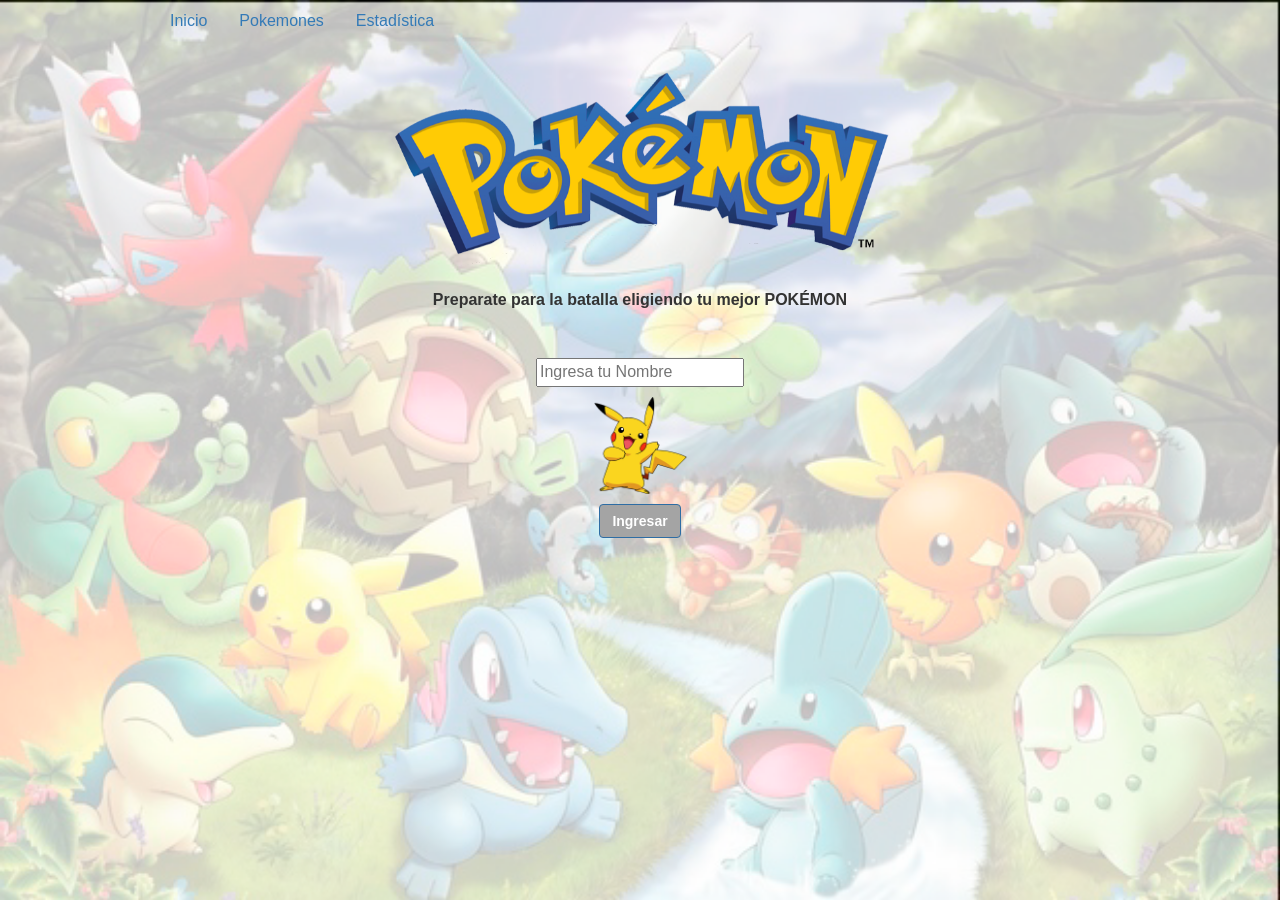
==== src/index.html @ 6394a5e8 "agrego cambios en cards para rotacion en  style. css" ====
<!DOCTYPE html>
<html>

<head>
  <meta charset="utf-8">
  <title>Data Lovers</title>
  <meta name="viewport" content="width=device-width, initial-scale=1.0">
  <link rel="stylesheet" href="css/bootstrap.min.css " />
  <link rel="stylesheet" href="style.css" />

</head>

<body class="bodys">
<!--Navs-->
    <section>
        <div class="container">
        <ul class="nav nav-pills mb-3" id="pills-tab" role="tablist">
          <li class="nav-item">
            <a class="nav-link active" id="pills-home-tab" data-toggle="pill" href="#pills-home" role="tab" aria-controls="pills-home" aria-selected="true">Inicio</a>
          </li>
          <li class="nav-item">
            <a class="nav-link" id="pills-profile-tab" data-toggle="pill" href="#pills-profile" role="tab" aria-controls="pills-profile" aria-selected="false">Pokemones</a>
          </li>
          <li class="nav-item">
            <a class="nav-link" id="pills-contact-tab" data-toggle="pill" href="#pills-contact" role="tab" aria-controls="pills-contact" aria-selected="false">Estadística</a>
          </li>
        </ul>
        <div class="tab-content" id="pills-tabContent">
          <div class="tab-pane fade show active" id="pills-home" role="tabpanel" aria-labelledby="pills-home-tab">...</div>
          <div class="tab-pane fade" id="pills-profile" role="tabpanel" aria-labelledby="pills-profile-tab">...</div>
          <div class="tab-pane fade" id="pills-contact" role="tabpanel" aria-labelledby="pills-contact-tab">...</div>
        </div>
      </div>
      </section>

  <header>
    <div class="container">
      <h1 class="title">
        <img src="./img/Pokemon_Platinum_Version_logo.png" class="img-fluid" alt="Pokemon_Logo">
      </h1>
      <p class="paragraph"><strong> Preparate para la batalla eligiendo tu mejor POKÉMON</strong></p>
    </div>
  </header>

  <div id = "class" class="container">
      <!--Usuario-->
    <section class="section-user">
      <div class="user" id="user">
        <input type="text" id="login" placeholder="Ingresa tu Nombre">
        <img src="../src/img/580b57fcd9996e24bc43c325.png" id="foto" class="img-fluid" alt="Imagen_Pikachu">
        <button type="button" class="btn btn-primary" id="btn_enter"><strong>Ingresar</strong></button>
      </div>
    </section>
  </div>
  
<!--Aquí va el menú y el listado de pokemones-->
  <div id="root" class="container-fluid">
    <!--Aquí va el menú y el listado de pokemones-->
  </div>




  <script src="https://code.jquery.com/jquery-3.3.1.slim.min.js" integrity="sha384-q8i/X+965DzO0rT7abK41JStQIAqVgRVzpbzo5smXKp4YfRvH+8abtTE1Pi6jizo"
    crossorigin="anonymous"></script>
  <script src="https://cdnjs.cloudflare.com/ajax/libs/popper.js/1.14.6/umd/popper.min.js" integrity="sha384-wHAiFfRlMFy6i5SRaxvfOCifBUQy1xHdJ/yoi7FRNXMRBu5WHdZYu1hA6ZOblgut"
    crossorigin="anonymous"></script>
  <script src="https://stackpath.bootstrapcdn.com/bootstrap/4.2.1/js/bootstrap.min.js" integrity="sha384-B0UglyR+jN6CkvvICOB2joaf5I4l3gm9GU6Hc1og6Ls7i6U/mkkaduKaBhlAXv9k"
    crossorigin="anonymous"></script>

  <script src="./data/pokemon/pokemon.js"></script>

  <script src="data.js"></script>
  <script src="main.js"></script>
  <script src="js/jquery.js"></script>
  <script src="js/bootstrap.min.js">  </script>
</body>

</html>
---- src/style.css ----
#foto{
    width: 10%;
}

input[type=checkbox]{
  height: 12px;
  width: 27px;  
  position: relative;
  -webkit-appearance: none;
  background: #c6c6c6;
  outline: none;
  border-radius: 20px;
  box-shadow: inset 0 0 5px rgba(0,0,0,.2);
  transition: .5s;
}

input:checked[type="checkbox"]{
  background: #bada55;
}

input[type="checkbox"]:before
{
  content: '';
  position: absolute;
  width: 12px;
  height: 12px;
  border-radius: 20px;
  top:0;
  left: 0;
  background: #fff;
  transform: scale(1.1);
  box-shadow: 0 2px 5px rgba(0,0,0,.2);
  transition: .5s;
}
input:checked[type=checkbox]:before{
  left: 15px;
}

ul {
  list-style: none;
}

li  span {
  font-family: "Flexo-Medium",arial,sans-serif;
  cursor: pointer;
  float: left;
  height: 28px;
  margin: 0 0.75em 0 0;
  text-align: center;
  list-style: none;  
}

label {
  font-family: "Flexo-Regular",arial,sans-serif;
  float: left;
  font-size: 167.5%;
  text-transform: none;
  color: #fff;
  display: flex;
}

.results li h5 {
  font-family: "Flexo-Demi",arial,sans-serif;
  color: #313131;
  text-transform: none;
  font-size: 145%;
  margin-bottom: 5px;
}
.results li{
  clear: both;
  position: relative;
  top: -5px;
  padding-left: 7.2525%;
}
h5{
  font-size: 20px;
  margin-bottom: 5px;
  margin: 0.5em 0;
  color: #333333;
}

figure{
  background: #F2F2F2;  
}

.searchDIV{
  flex-flow: row wrap;
  justify-content: center;
  align-content: center;
  text-align: center;
  display: flex;
  align-items: center;
}

.button-search {
  background-image: url(../src/img/search.png);
  background-position: center;
  background-repeat: no-repeat;
  background-color: #ee6b2f;
  clear: none;
  height: 40px;
  width: 40px;
  border: none;
  border-radius: 5px;
  margin: 1.5%;
  text-align: center;
  cursor: pointer;
  vertical-align: middle;
  box-sizing: border-box;
  display: inline-block;
}

.id {
  font-family: "Flexo-Bold",arial,sans-serif;
  color: #919191;
  font-size: 80%;
}

body {
  font-family: "Flexo-Regular",arial,sans-serif;
  font-size: 16px;
  color: #fff;
}

.title{
  color: #333333;
  cursor: default;
  font-size: 187.5%;
  line-height: 125%;
  text-transform: none;
  font-family: "Flexo-Regular",arial,sans-serif;
  margin:auto;
}


.container{
  width: 90%;
  max-width: 1000px;
  margin:auto;
  /* Flex */
  display: flex;
  flex-flow:row wrap;
}
header{
  width: 100%;
  padding: 20px;

  /* Flex */
  display: flex;
  justify-content: space-between;
  align-items: center;
  text-align: center;
  /* flex-flow: row wrap; */
  flex-direction: row;
  flex-wrap: wrap;
}
header .container p{
  color: #333333;
  font-family: "Flexo-Regular",arial,sans-serif;
  line-height: 57.5px;
  margin:auto;
}

.user{
  display: flex;
  justify-content: center;
  align-items: center;  
  /* flex-direction: column;
  flex-wrap: wrap; */
  flex-flow: column wrap;
}
.user input{
  color: #333333;
  margin: 10px;
  
}
.section-user{
  width: 100%;
  margin:auto;
}

.btn{
  background-color: #a4a4a4;
  color: #fff;
  margin: 10px;
}

.colors{
  background: green;
}

.pokedex-filter {
  /*clear: both;*/
  /*background: #bbbbbba8;*/
  background-color: #919191;
  border-color: #212121;
  border-style: solid;
  border-radius: 10%;
  /*overflow: hidden;*/
  width: 100%;
  display: flex;
  font-family: Sans-serif;
}

.pill {
  /*border: 2px solid #a4a4a4;
  border-radius: 5px;*/
  line-height: 28px;
  width: 50%;
  /*background: #f39c12;*/
  margin: 2.5px;
  text-align: center;  
}

.spanSelectType{
  align-content: center;
  justify-content: center;
  display: flex;
  flex-wrap: wrap;
  margin-left: 10px;
}

.ul-filter-list{
  float: left;
  width: 100%;
  columns:2;
  height:300px;
  padding: 0px;
  margin: 0px;
  vertical-align: baseline;
}

.filter-column-div{
  clear: both;
  justify-content: space-between;
  align-content: center;
  text-align: center;
  display: block;
  align-items: center;
  float:left;
  position: relative;
  margin: 1em 0 0 0;
}

.paragraph{
    font-family: Sans-serif;
}

img{
  width: 65%;
}

.bodys{
  background-image: url("img/pokemones.png");
  background-size: 100%;
  background-attachment: fixed;
  background-position: center top;
  background-size: cover;
}

.container-fluid {
  display: flex;
  flex-direction: row;
  align-content: flex-end;
  flex-wrap: wrap;
  align-items: baseline;
}

.card {
  width: 270px;
  height: 270px;
  margin: 1em;
  background: -webkit-linear-gradient(100deg, #b8b9b8 30%, #ffffff 70%);
  box-shadow: 0 20px 50px rgba(0,0,0,.1);
  border-radius: 1em;
  text-align: center;
  align-content: flex-start;
  position: relative;
  transition: .7s;
  transform-style: preserve-3d;
  transform-origin: 100% 25px;
}
.card:hover, .card.flip{
  transform: rotateY(180deg);
  -webkit-transform: rotateY(180deg)
}
.card .box {
  text-align: center;
  padding: 1.25em;
  width: 100%;
  /*-webkit-perspective: 800;*/
}
.card .box .img {
  width: 120px;
  height: 120px;
  margin: 0 auto;
}
.card .box .img img {
  width: 100%;
  height: 100%;
}
.card .box h2 {
  font-size: 20px;
  color: #262626;
  margin: 1.25em auto;
}
.card .box h2 span {
  font-size: 14px;
  background: #e91e63;
  color: #fff;
  display: inline-block;
  padding: 0.25em 0.6em;
  border-radius: 15px;
}
.card .box p {
  color: #262626;
}
.card .box span {
  display: inline-flex;
}

#root {
  display: block;
}



/*.front, .back{
  position: absolute;
  width: 100%;
  height: 100%;
  -webkit-backface-visibility: hidden;
  backface-visibility: hidden;
  text-align: center;
}
.front{
  transform: rotateX(0deg);
  z-index: 2;
  color: #FFF;
  font: 1em/1.8em Arial;
  display: flex;
  align-items: center;
  justify-content: center;
}
.back{
  transform: rotateY(180deg);
  background: repeating-linear-gradient(
    -45deg,
    #ececec,
    #ececec 10px,
    #dedede 10px,
    #dedede 20px
  );
}*/
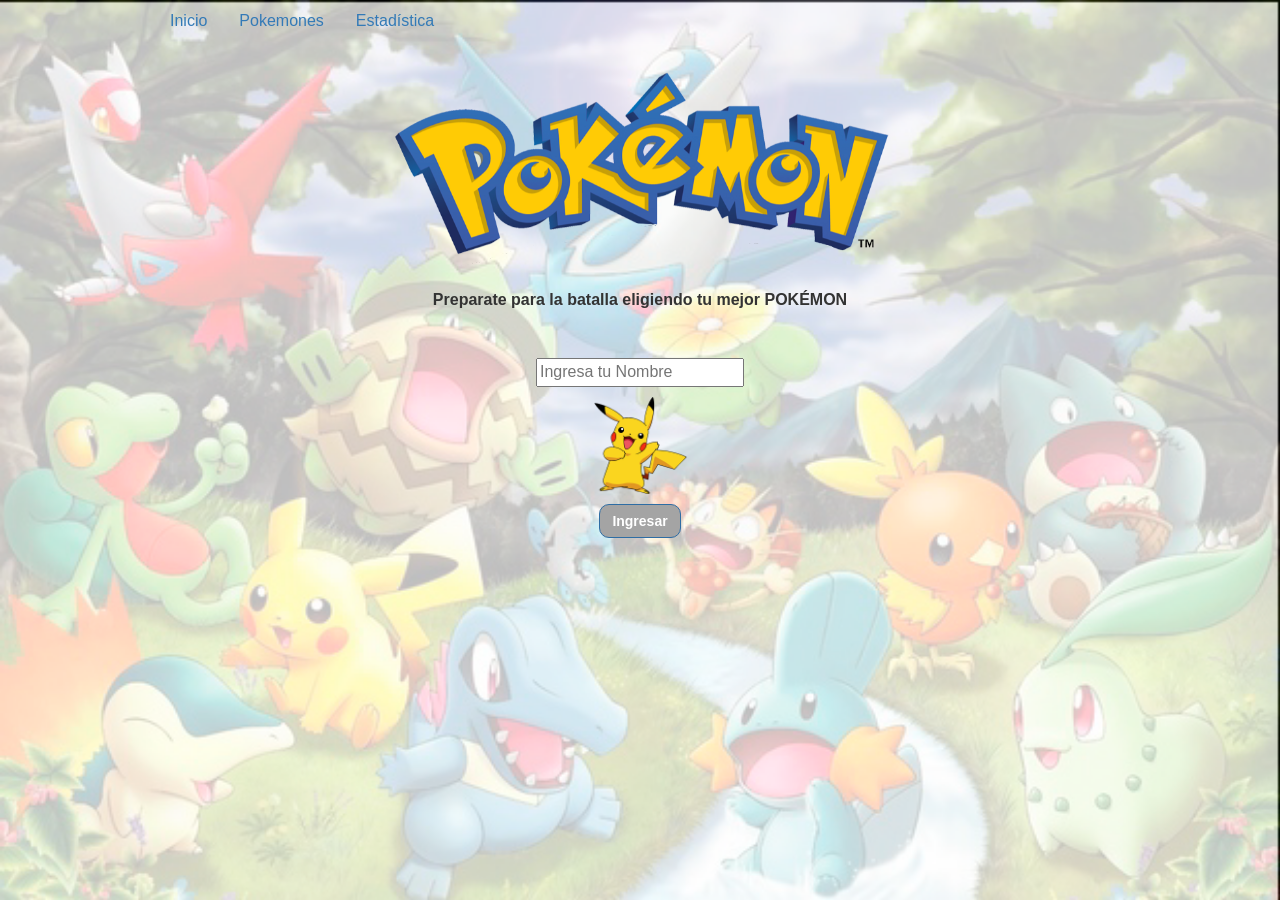
==== commit e6c1fcb4: "agregando div a ordenar y actualizando style.css" ====
--- a/src/index.html
+++ b/src/index.html
@@ -52,14 +52,14 @@
       </div>
     </section>
   </div>
-  
-<!--Aquí va el menú y el listado de pokemones-->
+
+  <div id='menu' class="container">
+    <!--Menú de opniones-->
+  </div>
+  <!--Aquí va el menú y el listado de pokemones-->  
   <div id="root" class="container-fluid">
-    <!--Aquí va el menú y el listado de pokemones-->
+        
   </div>
-
-
-
 
   <script src="https://code.jquery.com/jquery-3.3.1.slim.min.js" integrity="sha384-q8i/X+965DzO0rT7abK41JStQIAqVgRVzpbzo5smXKp4YfRvH+8abtTE1Pi6jizo"
     crossorigin="anonymous"></script>
--- a/src/style.css
+++ b/src/style.css
@@ -1,39 +1,9 @@
 #foto{
-    width: 10%;
-}
-
-input[type=checkbox]{
-  height: 12px;
-  width: 27px;  
-  position: relative;
-  -webkit-appearance: none;
-  background: #c6c6c6;
-  outline: none;
-  border-radius: 20px;
-  box-shadow: inset 0 0 5px rgba(0,0,0,.2);
-  transition: .5s;
-}
-
-input:checked[type="checkbox"]{
-  background: #bada55;
-}
-
-input[type="checkbox"]:before
-{
-  content: '';
-  position: absolute;
-  width: 12px;
-  height: 12px;
-  border-radius: 20px;
-  top:0;
-  left: 0;
-  background: #fff;
-  transform: scale(1.1);
-  box-shadow: 0 2px 5px rgba(0,0,0,.2);
-  transition: .5s;
-}
-input:checked[type=checkbox]:before{
-  left: 15px;
+  width: 10%;
+}
+
+img{
+  width: 65%;
 }
 
 ul {
@@ -83,15 +53,64 @@
   background: #F2F2F2;  
 }
 
-.searchDIV{
+.bodys{
+  background-image: url("img/pokemones.png");
+  background-size: 100%;
+  background-attachment: fixed;
+  background-position: center top;
+  background-size: cover;
+  font-family: "Flexo-Regular",arial,sans-serif;
+  font-size: 16px;
+  color: #fff;
+}
+/*barra de busqueda*/
+.search-div{
   flex-flow: row wrap;
   justify-content: center;
   align-content: center;
   text-align: center;
   display: flex;
   align-items: center;
-}
-
+  display: inline-block;
+}
+
+.search-div .middle-o .container-order{
+  /*clear: both;*/
+  /*background: #bbbbbba8;*/
+  height: 300px;
+  background-color: #919191;
+  border-color: #212121;
+  border-style: solid;
+  border-radius: 10px;
+  /*overflow: hidden;*/
+  width: 100%;
+  display: flex;
+  font-family: Sans-serif;
+  display: inline-block;
+}
+
+/*spans*/
+.container-span{
+  clear: both;
+  justify-content: space-between;
+  align-content: center;
+  text-align: center;
+  align-items: center;
+  float:left;
+  position: relative;
+  margin: 1em 0 0 0;
+  padding: 10px;
+  display: inline-block;
+  /*border-radius: 10px;*/
+}
+
+
+/*Color letras de input de busqueda*/
+#id-poke-search{
+  color: black;
+}
+
+/*Boton lupa de busqueda*/
 .button-search {
   background-image: url(../src/img/search.png);
   background-position: center;
@@ -110,18 +129,16 @@
   display: inline-block;
 }
 
-.id {
-  font-family: "Flexo-Bold",arial,sans-serif;
-  color: #919191;
-  font-size: 80%;
-}
-
-body {
-  font-family: "Flexo-Regular",arial,sans-serif;
-  font-size: 16px;
-  color: #fff;
-}
-
+#box-filter-order {
+  align-content: center;
+  justify-content: center;
+  display: flex;
+  flex-wrap: wrap;
+  margin-left: 10px;
+   display: inline-block;
+}
+
+/*Me deja titulo al centro*/
 .title{
   color: #333333;
   cursor: default;
@@ -132,7 +149,6 @@
   margin:auto;
 }
 
-
 .container{
   width: 90%;
   max-width: 1000px;
@@ -141,10 +157,10 @@
   display: flex;
   flex-flow:row wrap;
 }
+
 header{
   width: 100%;
   padding: 20px;
-
   /* Flex */
   display: flex;
   justify-content: space-between;
@@ -183,24 +199,13 @@
   background-color: #a4a4a4;
   color: #fff;
   margin: 10px;
+  border-radius: 10px;
 }
 
 .colors{
   background: green;
 }
 
-.pokedex-filter {
-  /*clear: both;*/
-  /*background: #bbbbbba8;*/
-  background-color: #919191;
-  border-color: #212121;
-  border-style: solid;
-  border-radius: 10%;
-  /*overflow: hidden;*/
-  width: 100%;
-  display: flex;
-  font-family: Sans-serif;
-}
 
 .pill {
   /*border: 2px solid #a4a4a4;
@@ -212,58 +217,17 @@
   text-align: center;  
 }
 
-.spanSelectType{
-  align-content: center;
-  justify-content: center;
-  display: flex;
-  flex-wrap: wrap;
-  margin-left: 10px;
-}
-
-.ul-filter-list{
-  float: left;
-  width: 100%;
-  columns:2;
-  height:300px;
-  padding: 0px;
-  margin: 0px;
-  vertical-align: baseline;
-}
-
-.filter-column-div{
-  clear: both;
-  justify-content: space-between;
-  align-content: center;
-  text-align: center;
-  display: block;
-  align-items: center;
-  float:left;
-  position: relative;
-  margin: 1em 0 0 0;
-}
-
 .paragraph{
     font-family: Sans-serif;
 }
 
-img{
-  width: 65%;
-}
-
-.bodys{
-  background-image: url("img/pokemones.png");
-  background-size: 100%;
-  background-attachment: fixed;
-  background-position: center top;
-  background-size: cover;
-}
-
-.container-fluid {
-  display: flex;
-  flex-direction: row;
-  align-content: flex-end;
-  flex-wrap: wrap;
-  align-items: baseline;
+#flip-container{
+  -webkit-perspective: 1000px;
+  perspective: 1000px;
+  padding: 50px;
+  position: relative;
+  margin: 10px auto;
+  width: 500px;
 }
 
 .card {
@@ -276,74 +240,36 @@
   text-align: center;
   align-content: flex-start;
   position: relative;
-  transition: .7s;
+  transition: transform 0.4s;
   transform-style: preserve-3d;
-  transform-origin: 100% 25px;
-}
-.card:hover, .card.flip{
-  transform: rotateY(180deg);
-  -webkit-transform: rotateY(180deg)
-}
-.card .box {
-  text-align: center;
-  padding: 1.25em;
-  width: 100%;
-  /*-webkit-perspective: 800;*/
-}
-.card .box .img {
-  width: 120px;
-  height: 120px;
-  margin: 0 auto;
-}
-.card .box .img img {
+}
+
+.front, .back{
+  position: absolute;
   width: 100%;
   height: 100%;
-}
-.card .box h2 {
-  font-size: 20px;
-  color: #262626;
-  margin: 1.25em auto;
-}
-.card .box h2 span {
-  font-size: 14px;
-  background: #e91e63;
-  color: #fff;
-  display: inline-block;
-  padding: 0.25em 0.6em;
-  border-radius: 15px;
-}
-.card .box p {
-  color: #262626;
-}
-.card .box span {
-  display: inline-flex;
-}
-
-#root {
-  display: block;
-}
-
-
-
-/*.front, .back{
-  position: absolute;
-  width: 100%;
-  height: 100%;
+  top: 0;
+  left: 0;
   -webkit-backface-visibility: hidden;
   backface-visibility: hidden;
   text-align: center;
-}
+  display: block;
+  color: white;
+  text-align: center;
+  font-size: 4em;
+  padding: 15px;
+  box-shadow: 3px 5px 20px 2px rgba(0, 0, 0, 0.25);
+}
+
 .front{
-  transform: rotateX(0deg);
   z-index: 2;
   color: #FFF;
   font: 1em/1.8em Arial;
   display: flex;
   align-items: center;
-  justify-content: center;
 }
 .back{
-  transform: rotateY(180deg);
+  transform: rotateY(180deg) perspective(600px); 
   background: repeating-linear-gradient(
     -45deg,
     #ececec,
@@ -351,4 +277,49 @@
     #dedede 10px,
     #dedede 20px
   );
-}*/
+  padding: 15px
+  /*-webkit-transform: rotateY( 180deg );
+  -moz-transform: rotateY( 180deg );
+  -o-transform: rotateY( 180deg );
+  transform: rotateY( 180deg );*/
+}
+
+.card:hover, .card.flip{
+  transform: rotateY(180deg);
+  -webkit-transform: rotateY(180deg)
+}
+.card .box {
+  text-align: center;
+  padding: 1.25em;
+  width: 100%;
+  /*-webkit-perspective: 800;*/
+}
+.card .box .img {
+  width: 120px;
+  height: 120px;
+  margin: 0 auto;
+}
+.card .box .img img {
+  width: 100%;
+  height: 100%;
+}
+.card .box h2 {
+  font-size: 20px;
+  color: #262626;
+  margin: 1.25em auto;
+}
+.card .box h2 span {
+  font-size: 14px;
+  background: #e91e63;
+  color: #fff;
+  display: inline-block;
+  padding: 0.25em 0.6em;
+  border-radius: 15px;
+}
+.card .box p {
+  color: #262626;
+}
+.card .box span {
+  display: inline-flex;
+}
+
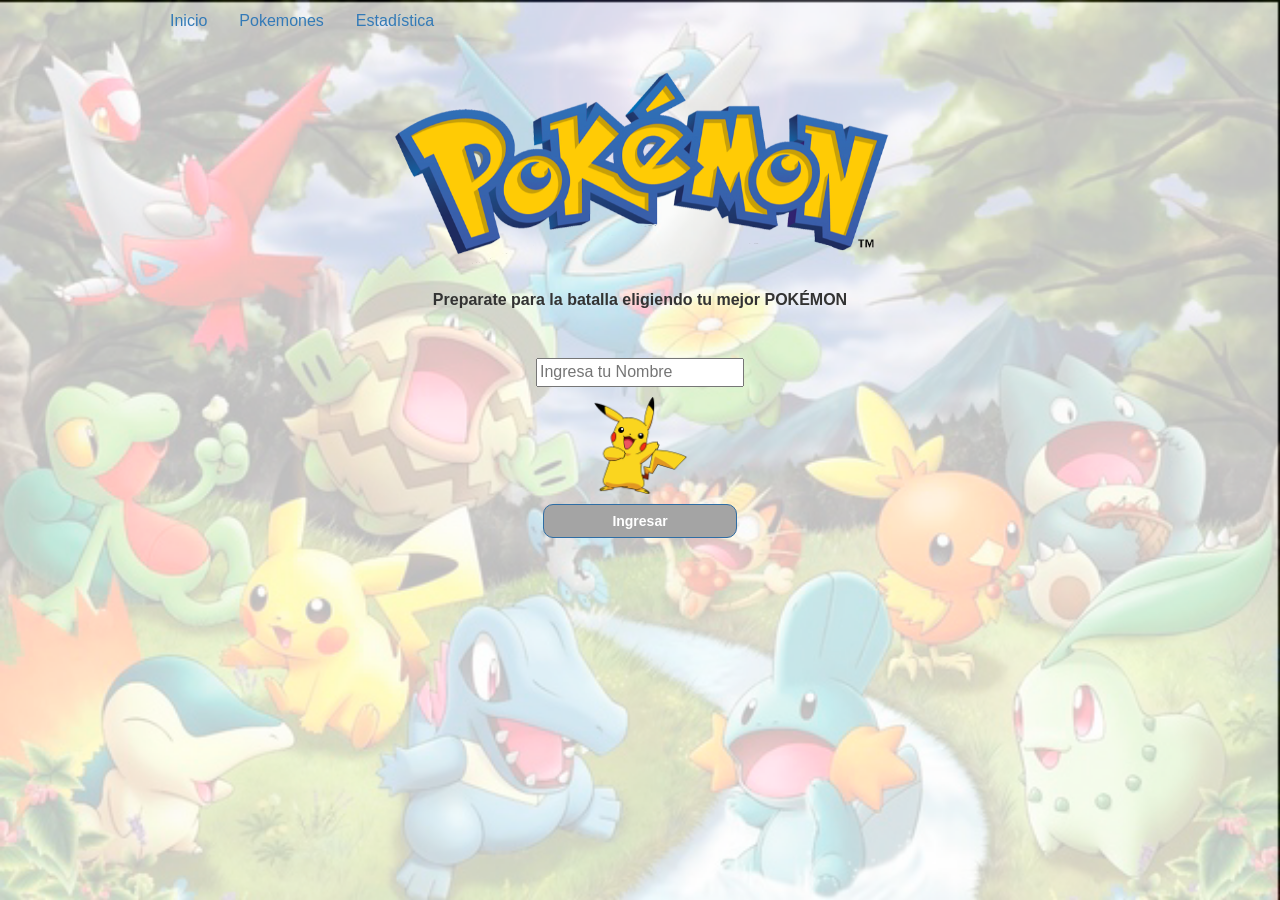
==== commit c62f7d9c: "modificando section desde label a order en main.js y modificando menu de filtro en style.css" ====
--- a/src/index.html
+++ b/src/index.html
@@ -36,7 +36,8 @@
   <header>
     <div class="container">
       <h1 class="title">
-        <img src="./img/Pokemon_Platinum_Version_logo.png" class="img-fluid" alt="Pokemon_Logo">
+        <img src="./img/Pokemon_Platinum_Version_logo.png" class="img-fluid" alt="Pokemon_Logo"><br>
+       <!--<img src="./img/go.png" class="img-go" alt="go_Logo">-->
       </h1>
       <p class="paragraph"><strong> Preparate para la batalla eligiendo tu mejor POKÉMON</strong></p>
     </div>
--- a/src/style.css
+++ b/src/style.css
@@ -2,9 +2,13 @@
   width: 10%;
 }
 
-img{
+.img-fluid{
   width: 65%;
 }
+
+/*.img-go{
+  width: 20%;
+}*/
 
 ul {
   list-style: none;
@@ -74,7 +78,7 @@
   display: inline-block;
 }
 
-.search-div .middle-o .container-order{
+.containment-pokes{
   /*clear: both;*/
   /*background: #bbbbbba8;*/
   height: 300px;
@@ -87,23 +91,14 @@
   display: flex;
   font-family: Sans-serif;
   display: inline-block;
-}
-
-/*spans*/
-.container-span{
-  clear: both;
-  justify-content: space-between;
-  align-content: center;
-  text-align: center;
-  align-items: center;
-  float:left;
-  position: relative;
-  margin: 1em 0 0 0;
-  padding: 10px;
-  display: inline-block;
-  /*border-radius: 10px;*/
-}
-
+
+  justify-content:center;
+  display: flex;
+  position: relative;
+	margin-left:50px;
+	margin-top:-150px;
+  padding:30px;
+}
 
 /*Color letras de input de busqueda*/
 #id-poke-search{
@@ -135,7 +130,7 @@
   display: flex;
   flex-wrap: wrap;
   margin-left: 10px;
-   display: inline-block;
+  display: inline-block;
 }
 
 /*Me deja titulo al centro*/
@@ -194,32 +189,48 @@
   width: 100%;
   margin:auto;
 }
-
+/*Boton ingresar*/
 .btn{
+  width: 20%;
+  height: 20%;
   background-color: #a4a4a4;
   color: #fff;
   margin: 10px;
   border-radius: 10px;
-}
-
-.colors{
-  background: green;
-}
-
-
-.pill {
-  /*border: 2px solid #a4a4a4;
-  border-radius: 5px;*/
-  line-height: 28px;
-  width: 50%;
-  /*background: #f39c12;*/
-  margin: 2.5px;
-  text-align: center;  
+  float: left;
 }
 
 .paragraph{
     font-family: Sans-serif;
 }
+
+/*spans*/
+.span-filter{
+  background-color: #919191;
+  border-radius: 10px;
+  border-color: #212121;
+  border-style: solid;
+  border-radius: 10px;
+  text-align: center;
+  width: 20%;
+  height: 20%;
+  margin :auto; 
+}
+
+.container-span{
+  justify-content:center;
+  display: flex;
+  position: relative;
+	margin-left:50px;
+	margin-top:-150px;
+  padding:30px;
+}
+
+/*.container-fluid{
+display: grid;
+grid-template-columns: auto auto auto;
+padding: 10px;
+}*/
 
 #flip-container{
   -webkit-perspective: 1000px;
@@ -233,16 +244,17 @@
 .card {
   width: 270px;
   height: 270px;
-  margin: 1em;
   background: -webkit-linear-gradient(100deg, #b8b9b8 30%, #ffffff 70%);
   box-shadow: 0 20px 50px rgba(0,0,0,.1);
-  border-radius: 1em;
+  border-radius: 10px;
   text-align: center;
   align-content: flex-start;
   position: relative;
-  transition: transform 0.4s;
+  transition: 0.6s;
   transform-style: preserve-3d;
-}
+  margin: 1em;
+}
+
 
 .front, .back{
   position: absolute;
@@ -259,29 +271,29 @@
   font-size: 4em;
   padding: 15px;
   box-shadow: 3px 5px 20px 2px rgba(0, 0, 0, 0.25);
+  border-radius: 10px;
+
 }
 
 .front{
+  transform: rotateY(0deg);
   z-index: 2;
   color: #FFF;
   font: 1em/1.8em Arial;
   display: flex;
   align-items: center;
+  justify-content: center;
 }
 .back{
   transform: rotateY(180deg) perspective(600px); 
   background: repeating-linear-gradient(
-    -45deg,
+    45deg,
     #ececec,
     #ececec 10px,
     #dedede 10px,
     #dedede 20px
   );
   padding: 15px
-  /*-webkit-transform: rotateY( 180deg );
-  -moz-transform: rotateY( 180deg );
-  -o-transform: rotateY( 180deg );
-  transform: rotateY( 180deg );*/
 }
 
 .card:hover, .card.flip{
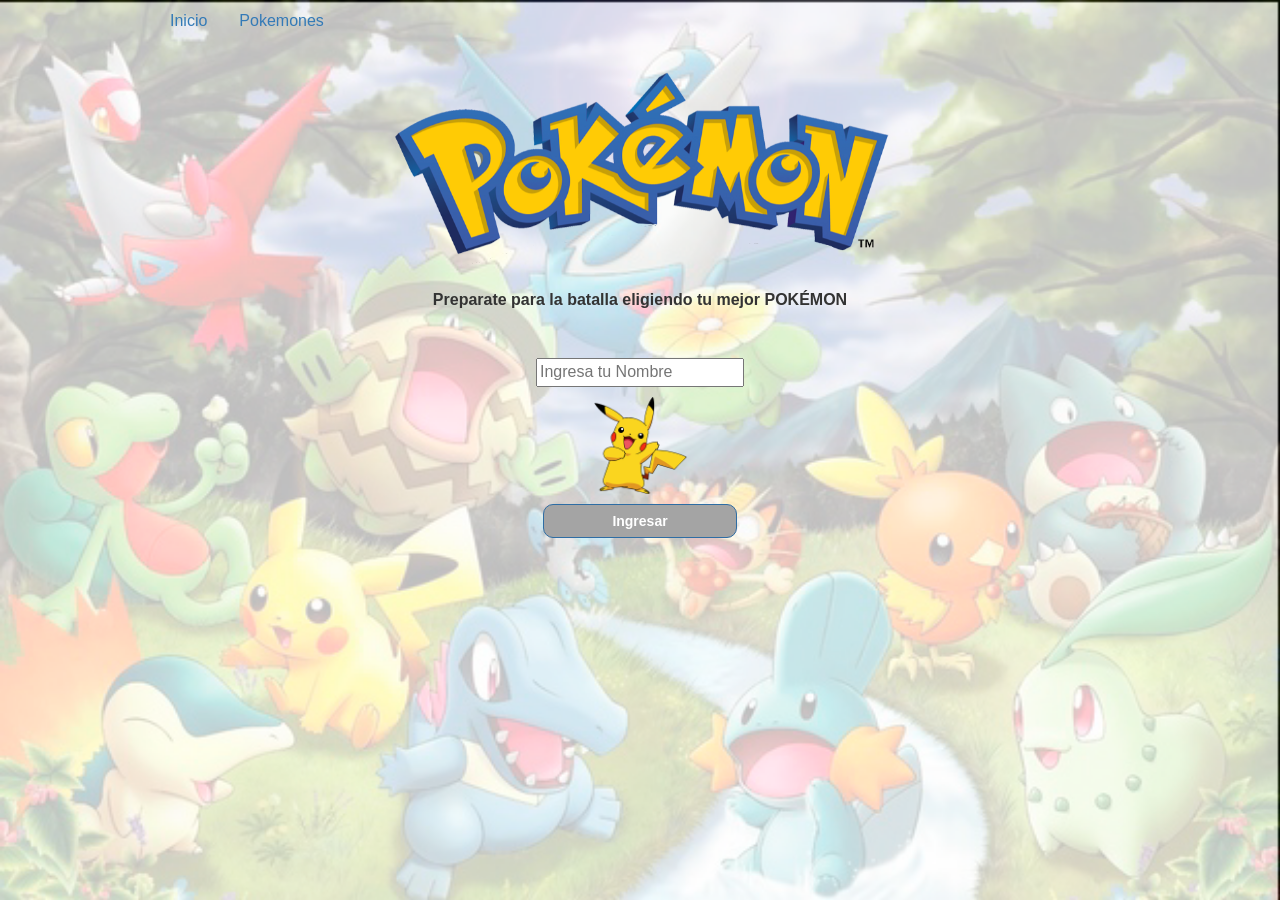
==== commit b3615954: "Elimina etiqueta Estadística" ====
--- a/src/index.html
+++ b/src/index.html
@@ -21,14 +21,10 @@
           <li class="nav-item">
             <a class="nav-link" id="pills-profile-tab" data-toggle="pill" href="#pills-profile" role="tab" aria-controls="pills-profile" aria-selected="false">Pokemones</a>
           </li>
-          <li class="nav-item">
-            <a class="nav-link" id="pills-contact-tab" data-toggle="pill" href="#pills-contact" role="tab" aria-controls="pills-contact" aria-selected="false">Estadística</a>
-          </li>
         </ul>
         <div class="tab-content" id="pills-tabContent">
           <div class="tab-pane fade show active" id="pills-home" role="tabpanel" aria-labelledby="pills-home-tab">...</div>
           <div class="tab-pane fade" id="pills-profile" role="tabpanel" aria-labelledby="pills-profile-tab">...</div>
-          <div class="tab-pane fade" id="pills-contact" role="tabpanel" aria-labelledby="pills-contact-tab">...</div>
         </div>
       </div>
       </section>
--- a/src/style.css
+++ b/src/style.css
@@ -4,25 +4,33 @@
 
 .img-fluid{
   width: 65%;
+}
+
+/*Me deja titulo al centro*/
+.title{
+  color: #333333;
+  cursor: default;
+  font-size: 187.5%;
+  line-height: 125%;
+  text-transform: none;
+  font-family: "Flexo-Regular",arial,sans-serif;
+  margin:auto;
+}
+
+/*Boton ingresar*/
+.btn{
+  width: 20%;
+  height: 20%;
+  background-color: #a4a4a4;
+  color: #fff;
+  margin: 10px;
+  border-radius: 10px;
+  float: left;
 }
 
 /*.img-go{
   width: 20%;
 }*/
-
-ul {
-  list-style: none;
-}
-
-li  span {
-  font-family: "Flexo-Medium",arial,sans-serif;
-  cursor: pointer;
-  float: left;
-  height: 28px;
-  margin: 0 0.75em 0 0;
-  text-align: center;
-  list-style: none;  
-}
 
 label {
   font-family: "Flexo-Regular",arial,sans-serif;
@@ -78,31 +86,22 @@
   display: inline-block;
 }
 
+/*Menu*/
 .containment-pokes{
   /*clear: both;*/
-  /*background: #bbbbbba8;*/
   height: 300px;
   background-color: #919191;
   border-color: #212121;
   border-style: solid;
   border-radius: 10px;
   /*overflow: hidden;*/
-  width: 100%;
+  width: 401px;
   display: flex;
   font-family: Sans-serif;
   display: inline-block;
-
   justify-content:center;
-  display: flex;
-  position: relative;
-	margin-left:50px;
-	margin-top:-150px;
-  padding:30px;
-}
-
-/*Color letras de input de busqueda*/
-#id-poke-search{
-  color: black;
+  margin-left: 29%;
+  text-align: center;
 }
 
 /*Boton lupa de busqueda*/
@@ -124,6 +123,35 @@
   display: inline-block;
 }
 
+/*spans*/
+.span-filter{
+  background-color: #919191;
+  border-radius: 10px;
+  border-color: #212121;
+  border-style: solid;
+  border-radius: 10px;
+  text-align: center;
+  width: 20%;
+  height: 20%;
+  margin :auto; 
+}
+
+.container-span{
+  justify-content:center;
+  display: flex;
+  position: relative;
+	margin-left:50px;
+	margin-top:-150px;
+  padding:30px;
+}
+
+/*Color letras de input de busqueda*/
+#id-poke-search{
+  color: black;
+}
+
+
+
 #box-filter-order {
   align-content: center;
   justify-content: center;
@@ -131,17 +159,6 @@
   flex-wrap: wrap;
   margin-left: 10px;
   display: inline-block;
-}
-
-/*Me deja titulo al centro*/
-.title{
-  color: #333333;
-  cursor: default;
-  font-size: 187.5%;
-  line-height: 125%;
-  text-transform: none;
-  font-family: "Flexo-Regular",arial,sans-serif;
-  margin:auto;
 }
 
 .container{
@@ -187,64 +204,33 @@
 }
 .section-user{
   width: 100%;
-  margin:auto;
-}
-/*Boton ingresar*/
-.btn{
-  width: 20%;
-  height: 20%;
-  background-color: #a4a4a4;
-  color: #fff;
-  margin: 10px;
-  border-radius: 10px;
-  float: left;
+  margin:auto
 }
 
 .paragraph{
-    font-family: Sans-serif;
-}
-
-/*spans*/
-.span-filter{
-  background-color: #919191;
-  border-radius: 10px;
-  border-color: #212121;
-  border-style: solid;
-  border-radius: 10px;
-  text-align: center;
-  width: 20%;
-  height: 20%;
-  margin :auto; 
-}
-
-.container-span{
-  justify-content:center;
-  display: flex;
-  position: relative;
-	margin-left:50px;
-	margin-top:-150px;
-  padding:30px;
-}
-
-/*.container-fluid{
-display: grid;
-grid-template-columns: auto auto auto;
-padding: 10px;
-}*/
-
-#flip-container{
+    font-family:Sans-serif ;
+}
+
+/*#flip-container{
   -webkit-perspective: 1000px;
   perspective: 1000px;
   padding: 50px;
   position: relative;
   margin: 10px auto;
   width: 500px;
-}
+}*/
+
+/*.card.flipped {
+  -webkit-transform: rotateY( 180deg );
+  -moz-transform: rotateY( 180deg );
+  -o-transform: rotateY( 180deg );
+  transform: rotateY( 180deg );
+  }*/
 
 .card {
   width: 270px;
   height: 270px;
-  background: -webkit-linear-gradient(100deg, #b8b9b8 30%, #ffffff 70%);
+  background: -webkit-linear-gradient(80deg, 	#00CED1 30%, #20B2AA 70%);
   box-shadow: 0 20px 50px rgba(0,0,0,.1);
   border-radius: 10px;
   text-align: center;
@@ -252,7 +238,13 @@
   position: relative;
   transition: 0.6s;
   transform-style: preserve-3d;
-  margin: 1em;
+  max-width:1100px;
+	margin: 20px auto;
+	display: flex;
+	-webkit-box-pack: center;
+	-webkit-justify-content: center;
+	-ms-flex-pack: center;
+	justify-content: center;
 }
 
 
@@ -262,8 +254,6 @@
   height: 100%;
   top: 0;
   left: 0;
-  -webkit-backface-visibility: hidden;
-  backface-visibility: hidden;
   text-align: center;
   display: block;
   color: white;
@@ -272,7 +262,10 @@
   padding: 15px;
   box-shadow: 3px 5px 20px 2px rgba(0, 0, 0, 0.25);
   border-radius: 10px;
-
+  -webkit-backface-visibility: hidden;
+  -moz-backface-visibility: hidden;
+  -o-backface-visibility: hidden;
+  backface-visibility: hidden;
 }
 
 .front{
@@ -286,17 +279,25 @@
 }
 .back{
   transform: rotateY(180deg) perspective(600px); 
-  background: repeating-linear-gradient(
-    45deg,
-    #ececec,
-    #ececec 10px,
-    #dedede 10px,
-    #dedede 20px
-  );
-  padding: 15px
-}
-
-.card:hover, .card.flip{
+  background: -webkit-linear-gradient(80deg, 	#00CED1 30%, #20B2AA 70%);
+  -webkit-transform: perspective(600px) rotateY(180deg);
+	padding: 15px;
+	-webkit-box-pack:center;
+	-webkit-justify-content:center;
+	-ms-flex-pack: center;
+	justify-content: center;
+	-webkit-box-align: center;
+	-webkit-align-items: center;
+	-ms-flex-align: center;
+	align-items: center;
+	text-align:center;
+	-webkit-text-align:center;
+	color: #fff;
+	font-family: "Sans-serif";
+	font-size: 90%;
+}
+
+.card:hover{
   transform: rotateY(180deg);
   -webkit-transform: rotateY(180deg)
 }
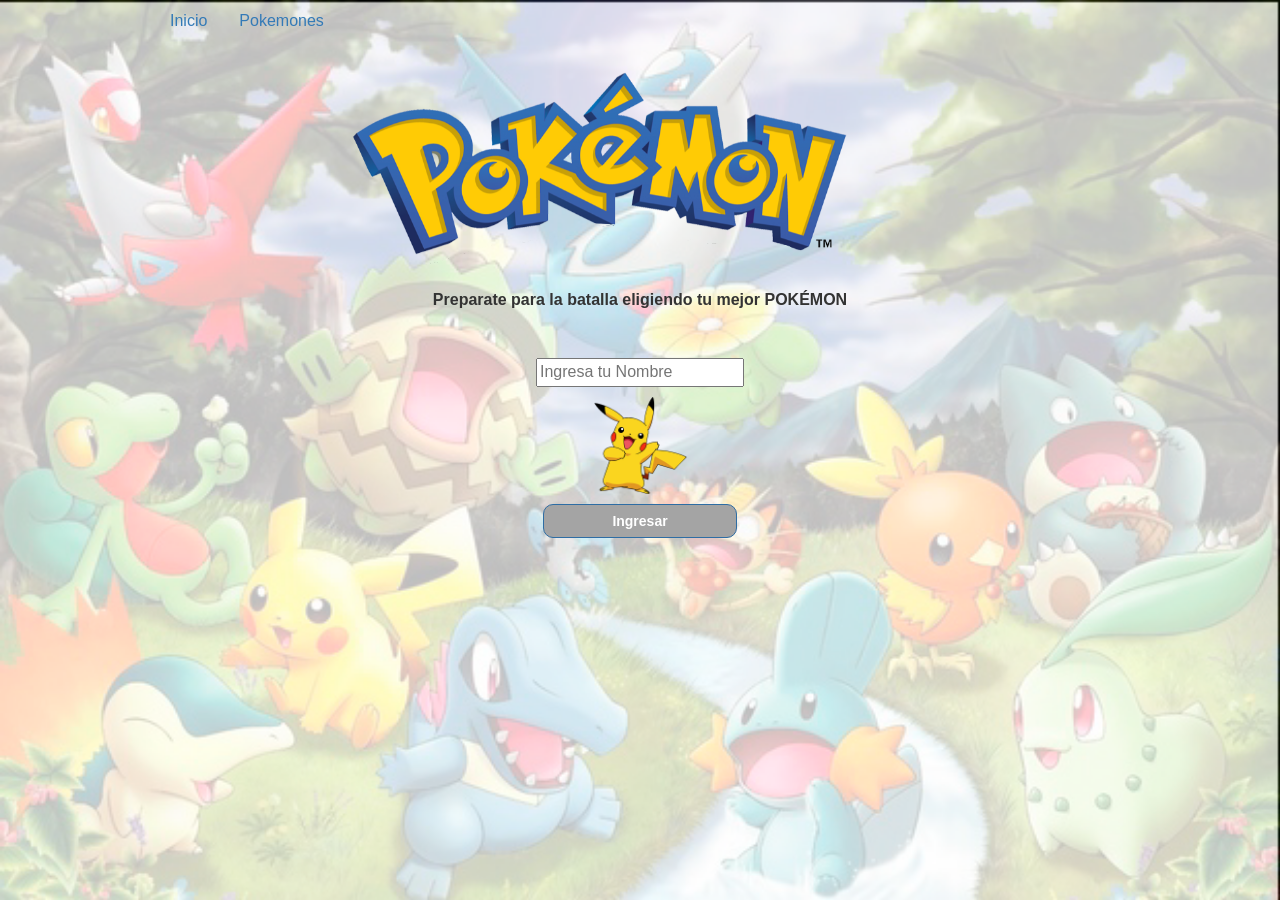
==== commit 653d972f: "Agrega nombre de bienvenida a segunda pantalla" ====
--- a/src/index.html
+++ b/src/index.html
@@ -35,6 +35,7 @@
         <img src="./img/Pokemon_Platinum_Version_logo.png" class="img-fluid" alt="Pokemon_Logo"><br>
        <!--<img src="./img/go.png" class="img-go" alt="go_Logo">-->
       </h1>
+      <p id="insert-name"><strong></strong></p>
       <p class="paragraph"><strong> Preparate para la batalla eligiendo tu mejor POKÉMON</strong></p>
     </div>
   </header>
--- a/src/style.css
+++ b/src/style.css
@@ -125,9 +125,10 @@
 
 /*spans*/
 .span-filter{
-  background-color: #919191;
-  border-radius: 10px;
-  border-color: #212121;
+  background-color: #ee6b2f;
+  cursor: pointer;
+  border-radius: 10px;
+  border-color: #A03200;
   border-style: solid;
   border-radius: 10px;
   text-align: center;
@@ -336,3 +337,9 @@
   display: inline-flex;
 }
 
+.order{
+  color : #333333;
+  border-radius: 10%;
+
+}
+
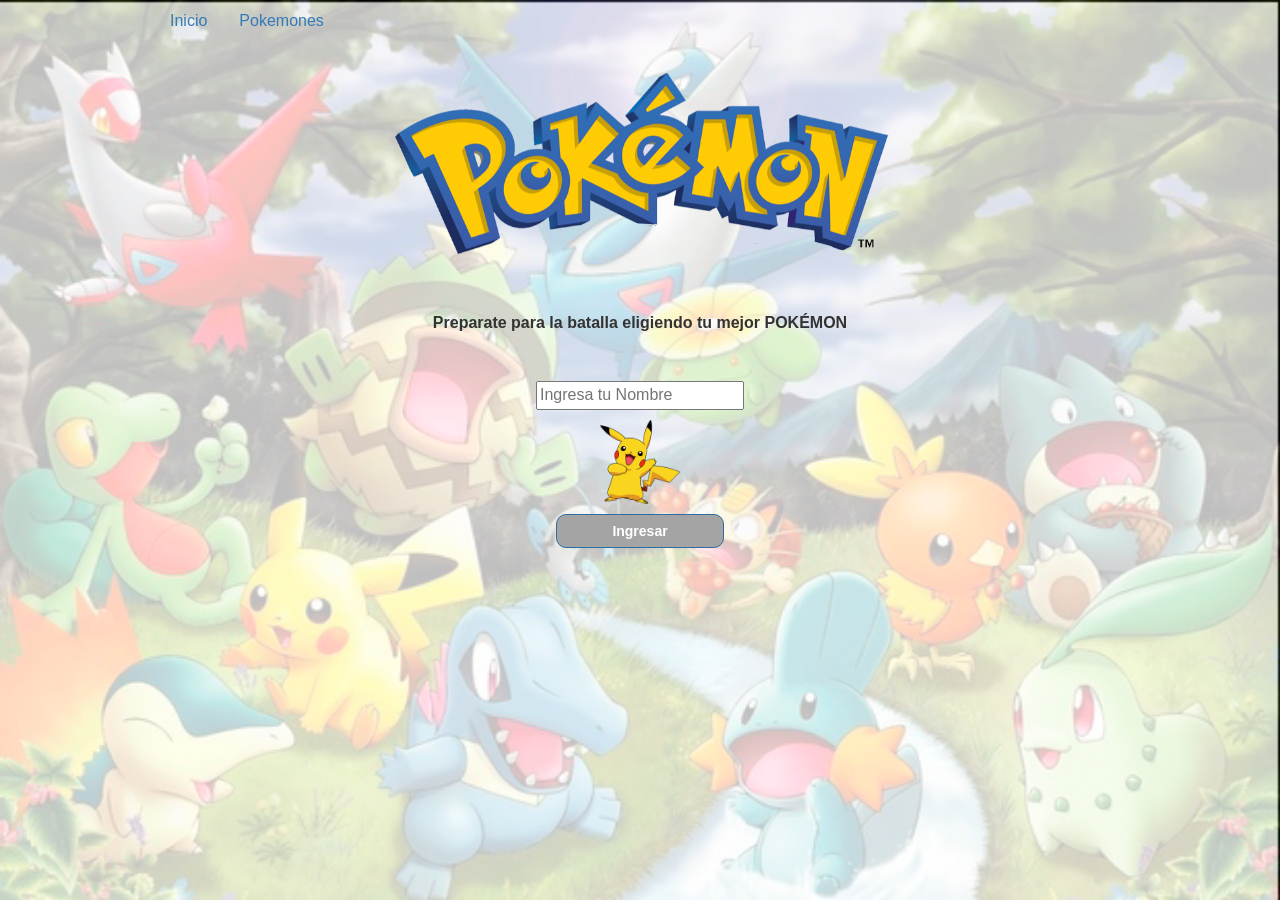
==== commit adabafb2: "agragando modificación README, modificando elementos de menu, colores de botones de filtro en style." ====
--- a/src/index.html
+++ b/src/index.html
@@ -4,13 +4,14 @@
 <head>
   <meta charset="utf-8">
   <title>Data Lovers</title>
-  <meta name="viewport" content="width=device-width, initial-scale=1.0">
+  <meta name="viewport" content="width=device-width, initial-scale=1.0">  
   <link rel="stylesheet" href="css/bootstrap.min.css " />
   <link rel="stylesheet" href="style.css" />
-
+  <meta name="viewport" content="width=device-width, initial-scale=1.0" />
 </head>
 
 <body class="bodys">
+ 
 <!--Navs-->
     <section>
         <div class="container">
@@ -28,14 +29,14 @@
         </div>
       </div>
       </section>
-
+      
+      <div class="container container-responsive">
   <header>
     <div class="container">
       <h1 class="title">
         <img src="./img/Pokemon_Platinum_Version_logo.png" class="img-fluid" alt="Pokemon_Logo"><br>
-       <!--<img src="./img/go.png" class="img-go" alt="go_Logo">-->
       </h1>
-      <p id="insert-name"><strong></strong></p>
+      <p id="insert-name"><strong></strong></p><br>
       <p class="paragraph"><strong> Preparate para la batalla eligiendo tu mejor POKÉMON</strong></p>
     </div>
   </header>
@@ -58,7 +59,7 @@
   <div id="root" class="container-fluid">
         
   </div>
-
+</div>
   <script src="https://code.jquery.com/jquery-3.3.1.slim.min.js" integrity="sha384-q8i/X+965DzO0rT7abK41JStQIAqVgRVzpbzo5smXKp4YfRvH+8abtTE1Pi6jizo"
     crossorigin="anonymous"></script>
   <script src="https://cdnjs.cloudflare.com/ajax/libs/popper.js/1.14.6/umd/popper.min.js" integrity="sha384-wHAiFfRlMFy6i5SRaxvfOCifBUQy1xHdJ/yoi7FRNXMRBu5WHdZYu1hA6ZOblgut"
--- a/src/style.css
+++ b/src/style.css
@@ -1,3 +1,11 @@
+.container-responsive{
+  width: 80%;
+  max-width: 1000px;
+  margin: auto;
+  display: flex;
+  flex-flow:row wrap;
+  
+}
 #foto{
   width: 10%;
 }
@@ -5,6 +13,34 @@
 .img-fluid{
   width: 65%;
 }
+.bodys{
+  background-image: url("img/pokemones.png");
+  background-size: 100%;
+  background-attachment: fixed;
+  background-position: center top;
+  background-size: cover;
+  font-family: "Flexo-Regular",arial,sans-serif;
+  font-size: 16px;
+  color: #fff;
+}
+/*Saludo*/
+#insert-name{
+  color: rgb(12, 12, 11);
+  font-size: 250%;
+  line-height: 125%;
+  font-family: "Flexo-Regular",arial,sans-serif;
+  margin:auto;
+  display: block;
+  text-align: center;
+  width: 65%;
+}
+
+/*Prepara batalla*/
+.paragraph{
+  font-family:Sans-serif ;
+  color: rgb(12, 12, 11);
+}
+
 
 /*Me deja titulo al centro*/
 .title{
@@ -28,10 +64,7 @@
   float: left;
 }
 
-/*.img-go{
-  width: 20%;
-}*/
-
+/*cotenido menu*/
 label {
   font-family: "Flexo-Regular",arial,sans-serif;
   float: left;
@@ -39,42 +72,16 @@
   text-transform: none;
   color: #fff;
   display: flex;
-}
-
-.results li h5 {
-  font-family: "Flexo-Demi",arial,sans-serif;
-  color: #313131;
-  text-transform: none;
-  font-size: 145%;
-  margin-bottom: 5px;
-}
-.results li{
-  clear: both;
-  position: relative;
-  top: -5px;
-  padding-left: 7.2525%;
-}
+  text-align: center;
+}
+
 h5{
   font-size: 20px;
   margin-bottom: 5px;
   margin: 0.5em 0;
-  color: #333333;
-}
-
-figure{
-  background: #F2F2F2;  
-}
-
-.bodys{
-  background-image: url("img/pokemones.png");
-  background-size: 100%;
-  background-attachment: fixed;
-  background-position: center top;
-  background-size: cover;
-  font-family: "Flexo-Regular",arial,sans-serif;
-  font-size: 16px;
-  color: #fff;
-}
+  color: #fffdfd;
+}
+
 /*barra de busqueda*/
 .search-div{
   flex-flow: row wrap;
@@ -102,6 +109,7 @@
   justify-content:center;
   margin-left: 29%;
   text-align: center;
+  padding: 40px;
 }
 
 /*Boton lupa de busqueda*/
@@ -208,30 +216,21 @@
   margin:auto
 }
 
-.paragraph{
-    font-family:Sans-serif ;
-}
-
-/*#flip-container{
+#flip-container{
   -webkit-perspective: 1000px;
   perspective: 1000px;
   padding: 50px;
   position: relative;
   margin: 10px auto;
   width: 500px;
-}*/
-
-/*.card.flipped {
-  -webkit-transform: rotateY( 180deg );
-  -moz-transform: rotateY( 180deg );
-  -o-transform: rotateY( 180deg );
-  transform: rotateY( 180deg );
-  }*/
+  background-color: white;
+
+}
 
 .card {
   width: 270px;
   height: 270px;
-  background: -webkit-linear-gradient(80deg, 	#00CED1 30%, #20B2AA 70%);
+  background: -webkit-linear-gradient(80deg, 		Aquamarine 30%,	#20B2AA 70%);
   box-shadow: 0 20px 50px rgba(0,0,0,.1);
   border-radius: 10px;
   text-align: center;
@@ -240,7 +239,7 @@
   transition: 0.6s;
   transform-style: preserve-3d;
   max-width:1100px;
-	margin: 20px auto;
+	margin: 1em;
 	display: flex;
 	-webkit-box-pack: center;
 	-webkit-justify-content: center;
@@ -280,7 +279,7 @@
 }
 .back{
   transform: rotateY(180deg) perspective(600px); 
-  background: -webkit-linear-gradient(80deg, 	#00CED1 30%, #20B2AA 70%);
+  background: -webkit-linear-gradient(80deg, 		Aquamarine 30%,	#20B2AA 70%);
   -webkit-transform: perspective(600px) rotateY(180deg);
 	padding: 15px;
 	-webkit-box-pack:center;
@@ -298,10 +297,11 @@
 	font-size: 90%;
 }
 
-.card:hover{
+.card:hover, .card.flip{
   transform: rotateY(180deg);
   -webkit-transform: rotateY(180deg)
 }
+
 .card .box {
   text-align: center;
   padding: 1.25em;
@@ -343,3 +343,51 @@
 
 }
 
+#Bug{
+  background-color: #A8B820;
+}
+#Dragon{
+  background-color: #7860E0;
+}
+#Electric{
+  background-color: #F8D030;
+}
+#Fighting{
+  background-color: #A05038;
+}
+#Fire{
+  background-color: #F05030;
+}
+#Flying{
+  background-color:	#98A8F0;
+}
+#Ghost{
+  background-color: #6060B0;
+}
+#Grass{
+  background-color: #78C850;
+}
+#Ground{
+  background-color: rgb(158, 103, 66);
+}
+#Ice{
+  background-color: #58C8E0;
+}
+#Normal{
+  background-color:	#A8A090;
+}
+#Poison{
+  background-color: #B058A0;
+}
+#Psychic{
+  background-color: #F870A0	;
+}
+#Rock{
+  background-color: #B8A058;
+}
+#Water{
+  background-color: #3899F8;
+}
+#All{
+  background: -webkit-linear-gradient(80deg, 	#00CED1 30%, #20B2AA 70%);;
+}
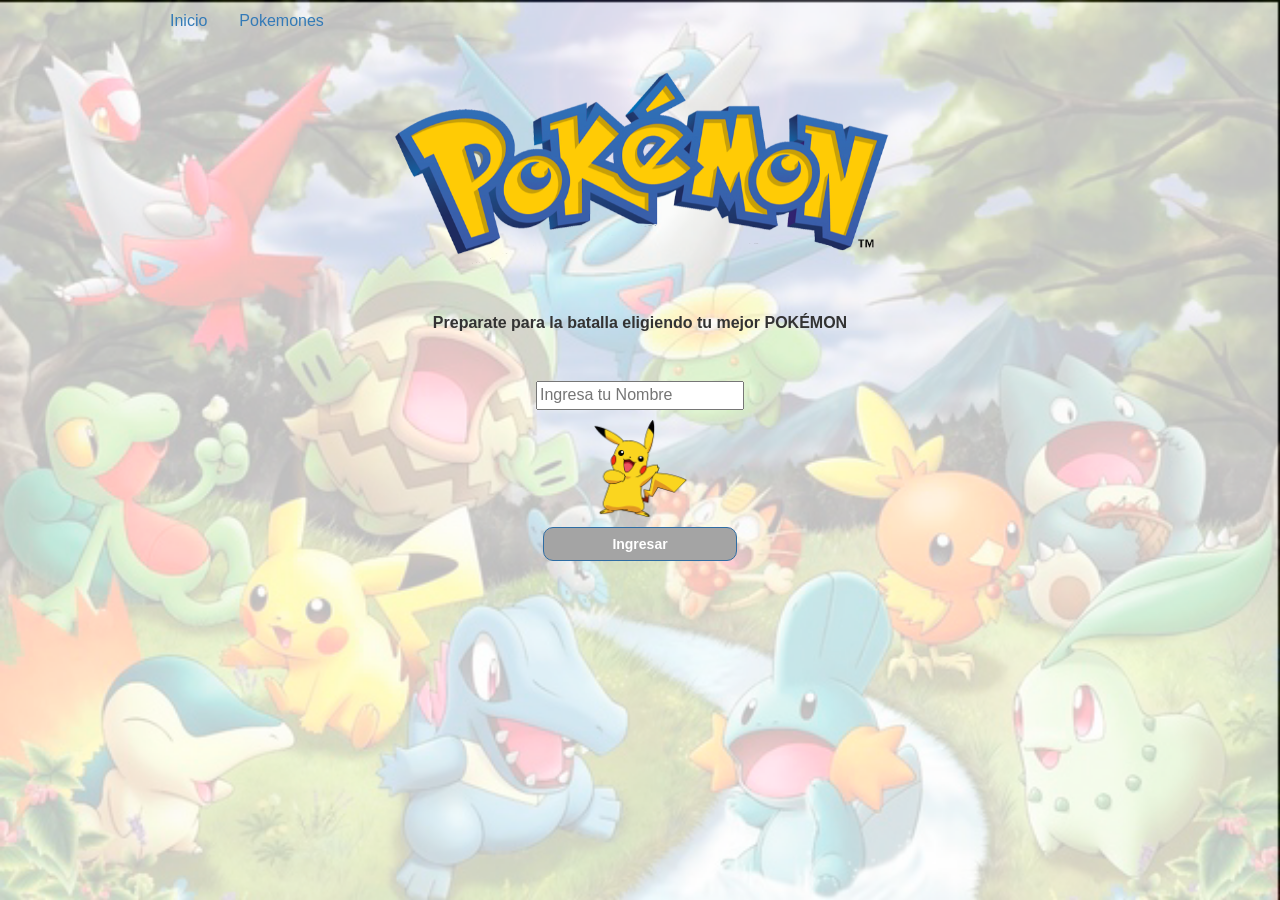
==== commit a7bef24f: "modificando para que sea responsivo" ====
--- a/src/index.html
+++ b/src/index.html
@@ -11,7 +11,6 @@
 </head>
 
 <body class="bodys">
- 
 <!--Navs-->
     <section>
         <div class="container">
@@ -29,8 +28,7 @@
         </div>
       </div>
       </section>
-      
-      <div class="container container-responsive">
+
   <header>
     <div class="container">
       <h1 class="title">
@@ -51,10 +49,9 @@
       </div>
     </section>
   </div>
-
   <div id='menu' class="container">
     <!--Menú de opniones-->
-  </div>
+</div>
   <!--Aquí va el menú y el listado de pokemones-->  
   <div id="root" class="container-fluid">
         
--- a/src/style.css
+++ b/src/style.css
@@ -67,11 +67,11 @@
 /*cotenido menu*/
 label {
   font-family: "Flexo-Regular",arial,sans-serif;
-  float: left;
+  /*float: left;*/
   font-size: 167.5%;
   text-transform: none;
   color: #fff;
-  display: flex;
+  display: flex inline-block;
   text-align: center;
 }
 
@@ -90,24 +90,22 @@
   text-align: center;
   display: flex;
   align-items: center;
-  display: inline-block;
 }
 
 /*Menu*/
 .containment-pokes{
   /*clear: both;*/
   height: 300px;
-  background-color: #919191;
+  background: -webkit-linear-gradient(80deg, 		Aquamarine 30%,	#20B2AA 70%);
   border-color: #212121;
   border-style: solid;
   border-radius: 10px;
   /*overflow: hidden;*/
   width: 401px;
-  display: flex;
+  display: flex inline-block;
   font-family: Sans-serif;
-  display: inline-block;
   justify-content:center;
-  margin-left: 29%;
+  margin-left: 27%;
   text-align: center;
   padding: 40px;
 }
@@ -128,7 +126,7 @@
   cursor: pointer;
   vertical-align: middle;
   box-sizing: border-box;
-  display: inline-block;
+  display: flex inline-block;
 }
 
 /*spans*/
@@ -136,7 +134,7 @@
   background-color: #ee6b2f;
   cursor: pointer;
   border-radius: 10px;
-  border-color: #A03200;
+  border-color: black;
   border-style: solid;
   border-radius: 10px;
   text-align: center;
@@ -262,10 +260,6 @@
   padding: 15px;
   box-shadow: 3px 5px 20px 2px rgba(0, 0, 0, 0.25);
   border-radius: 10px;
-  -webkit-backface-visibility: hidden;
-  -moz-backface-visibility: hidden;
-  -o-backface-visibility: hidden;
-  backface-visibility: hidden;
 }
 
 .front{
@@ -281,7 +275,7 @@
   transform: rotateY(180deg) perspective(600px); 
   background: -webkit-linear-gradient(80deg, 		Aquamarine 30%,	#20B2AA 70%);
   -webkit-transform: perspective(600px) rotateY(180deg);
-	padding: 15px;
+	padding: 20px;
 	-webkit-box-pack:center;
 	-webkit-justify-content:center;
 	-ms-flex-pack: center;
@@ -292,14 +286,14 @@
 	align-items: center;
 	text-align:center;
 	-webkit-text-align:center;
-	color: #fff;
+	color: black;
 	font-family: "Sans-serif";
-	font-size: 90%;
+	font-size: 100%;
 }
 
 .card:hover, .card.flip{
   transform: rotateY(180deg);
-  -webkit-transform: rotateY(180deg)
+  backface-visibility: hidden;
 }
 
 .card .box {
@@ -340,7 +334,10 @@
 .order{
   color : #333333;
   border-radius: 10%;
-
+}
+
+#calc{
+  color: black;
 }
 
 #Bug{
@@ -391,3 +388,10 @@
 #All{
   background: -webkit-linear-gradient(80deg, 	#00CED1 30%, #20B2AA 70%);;
 }
+@media (max-width: 600px){
+  .containment-pokes{
+    display:block !important;
+    margin:0 auto !important;
+    width:100%;
+  }
+}
